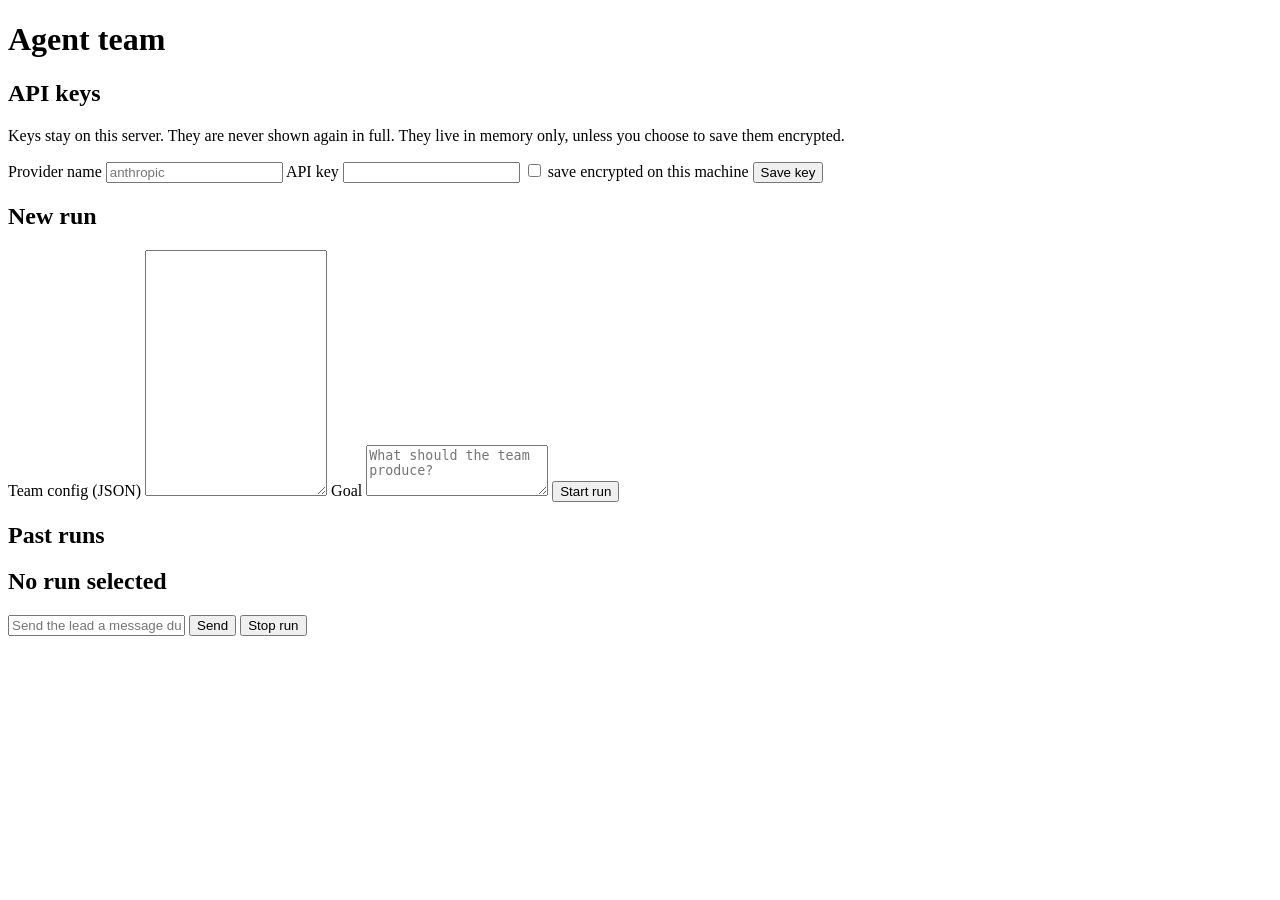
==== agent_team/static/index.html @ b3d4b79c "Add web app for agent teams with live feed, key vault, and verifier gate Adds a local web app (pytho" ====
<!doctype html>
<html lang="en">
<head>
  <meta charset="utf-8">
  <meta name="viewport" content="width=device-width, initial-scale=1">
  <title>Agent team</title>
  <link rel="stylesheet" href="/static/style.css">
</head>
<body>
  <header>
    <h1>Agent team</h1>
    <p id="notice" class="error" role="alert"></p>
  </header>
  <main>
    <section class="panel">
      <h2>API keys</h2>
      <p class="muted">Keys stay on this server. They are never shown again in full. They live in memory only, unless you choose to save them encrypted.</p>
      <form id="key-form">
        <label>Provider name
          <input id="key-provider" placeholder="anthropic" required pattern="[a-z0-9_-]{1,40}" autocomplete="off">
        </label>
        <label>API key
          <input id="key-value" type="password" required autocomplete="off">
        </label>
        <label class="inline">
          <input id="key-persist" type="checkbox"> save encrypted on this machine
        </label>
        <button type="submit">Save key</button>
      </form>
      <ul id="key-list" class="list"></ul>
    </section>

    <section class="panel">
      <h2>New run</h2>
      <label>Team config (JSON)
        <textarea id="config" rows="16" spellcheck="false" class="mono"></textarea>
      </label>
      <label>Goal
        <textarea id="goal" rows="3" placeholder="What should the team produce?"></textarea>
      </label>
      <button id="start" type="button">Start run</button>
      <h2>Past runs</h2>
      <ul id="run-list" class="list"></ul>
    </section>

    <section class="panel wide">
      <h2 id="run-title">No run selected</h2>
      <p id="run-status" class="muted"></p>
      <ol id="feed" class="feed"></ol>
      <form id="human-form" class="inline-form">
        <input id="human-text" placeholder="Send the lead a message during the run" autocomplete="off">
        <button type="submit">Send</button>
        <button id="stop" type="button" class="secondary">Stop run</button>
      </form>
    </section>
  </main>
  <script src="/static/app.js" type="module"></script>
</body>
</html>
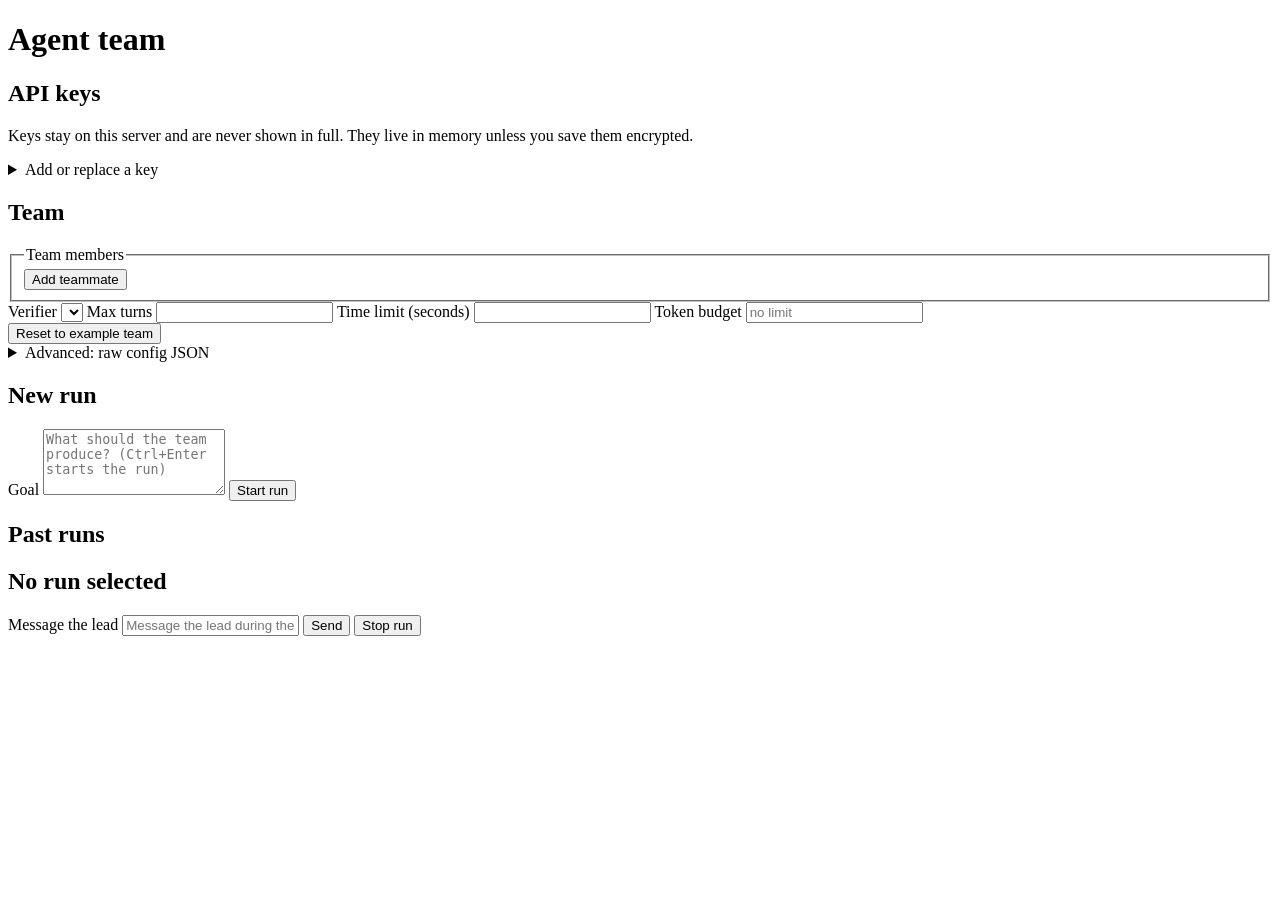
==== commit b806db6b: "Add phase 2 UI: team builder, agent cards, key tests, continued runs - Team builder form with readin" ====
--- a/agent_team/static/index.html
+++ b/agent_team/static/index.html
@@ -9,51 +9,96 @@
 <body>
   <header>
     <h1>Agent team</h1>
-    <p id="notice" class="error" role="alert"></p>
+    <p id="notice" class="notice" role="alert"></p>
   </header>
+
   <main>
-    <section class="panel">
-      <h2>API keys</h2>
-      <p class="muted">Keys stay on this server. They are never shown again in full. They live in memory only, unless you choose to save them encrypted.</p>
-      <form id="key-form">
-        <label>Provider name
-          <input id="key-provider" placeholder="anthropic" required pattern="[a-z0-9_-]{1,40}" autocomplete="off">
-        </label>
-        <label>API key
-          <input id="key-value" type="password" required autocomplete="off">
-        </label>
-        <label class="inline">
-          <input id="key-persist" type="checkbox"> save encrypted on this machine
-        </label>
-        <button type="submit">Save key</button>
-      </form>
+    <section class="panel" aria-labelledby="keys-title">
+      <h2 id="keys-title">API keys</h2>
+      <p class="muted">Keys stay on this server and are never shown in full. They live in memory unless you save them encrypted.</p>
       <ul id="key-list" class="list"></ul>
+
+      <details id="keys-details">
+        <summary>Add or replace a key</summary>
+        <form id="key-form">
+          <label>Provider name
+            <input id="key-provider" required pattern="[a-z0-9_-]{1,40}" autocomplete="off" placeholder="anthropic">
+          </label>
+          <label>API key
+            <input id="key-value" type="password" required autocomplete="off">
+          </label>
+          <label class="inline">
+            <input id="key-persist" type="checkbox"> save encrypted on this machine
+          </label>
+          <button type="submit">Save key</button>
+        </form>
+      </details>
     </section>
 
-    <section class="panel">
-      <h2>New run</h2>
-      <label>Team config (JSON)
-        <textarea id="config" rows="16" spellcheck="false" class="mono"></textarea>
-      </label>
+    <section class="panel" aria-labelledby="team-title">
+      <h2 id="team-title">Team</h2>
+      <div id="readiness" class="readiness" aria-live="polite"></div>
+
+      <fieldset class="members">
+        <legend class="sr-only">Team members</legend>
+        <div id="members"></div>
+        <button id="add-member" type="button" class="secondary">Add teammate</button>
+      </fieldset>
+
+      <div class="grid4">
+        <label>Verifier
+          <select id="verifier"></select>
+        </label>
+        <label>Max turns
+          <input id="max-turns" type="number" min="1" step="1">
+        </label>
+        <label>Time limit (seconds)
+          <input id="max-seconds" type="number" min="10" step="1">
+        </label>
+        <label>Token budget
+          <input id="max-tokens" type="number" min="1000" step="1000" placeholder="no limit">
+        </label>
+      </div>
+      <button id="reset-team" type="button" class="secondary">Reset to example team</button>
+
+      <details>
+        <summary>Advanced: raw config JSON</summary>
+        <textarea id="config" rows="14" spellcheck="false" class="mono" aria-describedby="config-error"></textarea>
+        <p id="config-error" class="error"></p>
+      </details>
+    </section>
+
+    <section class="panel" aria-labelledby="start-title">
+      <h2 id="start-title">New run</h2>
       <label>Goal
-        <textarea id="goal" rows="3" placeholder="What should the team produce?"></textarea>
+        <textarea id="goal" rows="4" placeholder="What should the team produce? (Ctrl+Enter starts the run)"></textarea>
       </label>
       <button id="start" type="button">Start run</button>
+
       <h2>Past runs</h2>
       <ul id="run-list" class="list"></ul>
     </section>
 
-    <section class="panel wide">
-      <h2 id="run-title">No run selected</h2>
-      <p id="run-status" class="muted"></p>
-      <ol id="feed" class="feed"></ol>
+    <section class="panel wide" aria-labelledby="run-title">
+      <div class="run-head">
+        <h2 id="run-title">No run selected</h2>
+        <p id="run-status" class="muted" role="status"></p>
+      </div>
+      <div id="meter" class="meter" hidden>
+        <progress id="token-meter" max="100" value="0"></progress>
+        <span id="token-text" class="muted"></span>
+      </div>
+      <ul id="cards" class="cards" aria-label="Agents"></ul>
+      <ol id="feed" class="feed" role="log" aria-live="polite" aria-label="Run messages"></ol>
       <form id="human-form" class="inline-form">
-        <input id="human-text" placeholder="Send the lead a message during the run" autocomplete="off">
+        <label class="sr-only" for="human-text">Message the lead</label>
+        <input id="human-text" autocomplete="off" placeholder="Message the lead during the run">
         <button type="submit">Send</button>
         <button id="stop" type="button" class="secondary">Stop run</button>
       </form>
     </section>
   </main>
+
   <script src="/static/app.js" type="module"></script>
 </body>
 </html>
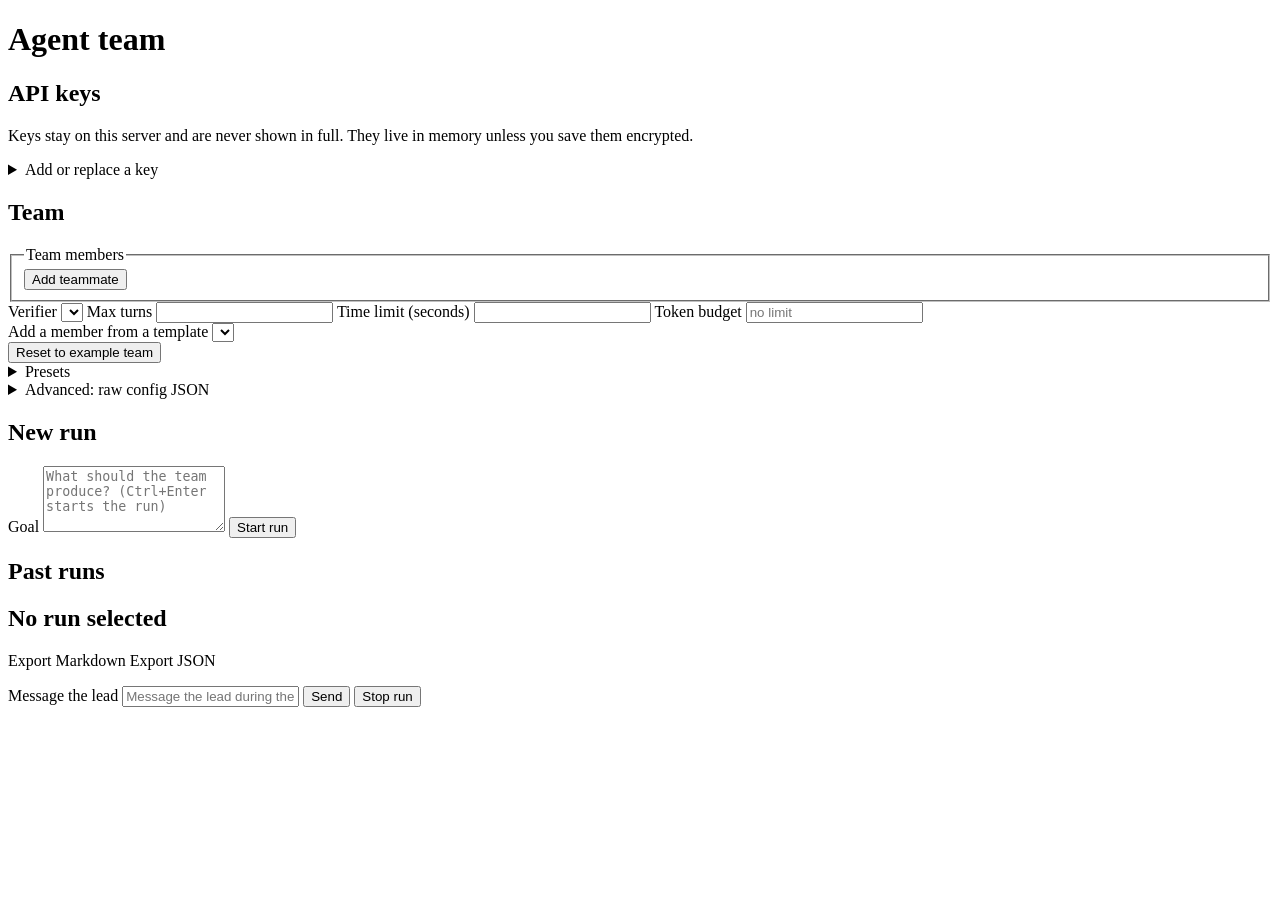
==== commit 152514a9: "Add role templates, team presets, and transcript export - Role templates (researcher, writer, critic" ====
--- a/agent_team/static/index.html
+++ b/agent_team/static/index.html
@@ -59,7 +59,28 @@
           <input id="max-tokens" type="number" min="1000" step="1000" placeholder="no limit">
         </label>
       </div>
+      <div class="grid4">
+        <label>Add a member from a template
+          <select id="template-select"></select>
+        </label>
+      </div>
       <button id="reset-team" type="button" class="secondary">Reset to example team</button>
+
+      <details>
+        <summary>Presets</summary>
+        <label>Saved teams
+          <select id="preset-select"></select>
+        </label>
+        <div class="inline-form">
+          <button id="preset-load" type="button" class="secondary">Load</button>
+          <button id="preset-delete" type="button" class="secondary">Delete</button>
+        </div>
+        <form id="preset-form" class="inline-form">
+          <label class="sr-only" for="preset-name">Name for this team</label>
+          <input id="preset-name" placeholder="Name this team" autocomplete="off">
+          <button type="submit">Save as preset</button>
+        </form>
+      </details>
 
       <details>
         <summary>Advanced: raw config JSON</summary>
@@ -83,6 +104,10 @@
       <div class="run-head">
         <h2 id="run-title">No run selected</h2>
         <p id="run-status" class="muted" role="status"></p>
+        <p class="exports">
+          <a id="export-md" class="button-link secondary" download>Export Markdown</a>
+          <a id="export-json" class="button-link secondary" download>Export JSON</a>
+        </p>
       </div>
       <div id="meter" class="meter" hidden>
         <progress id="token-meter" max="100" value="0"></progress>
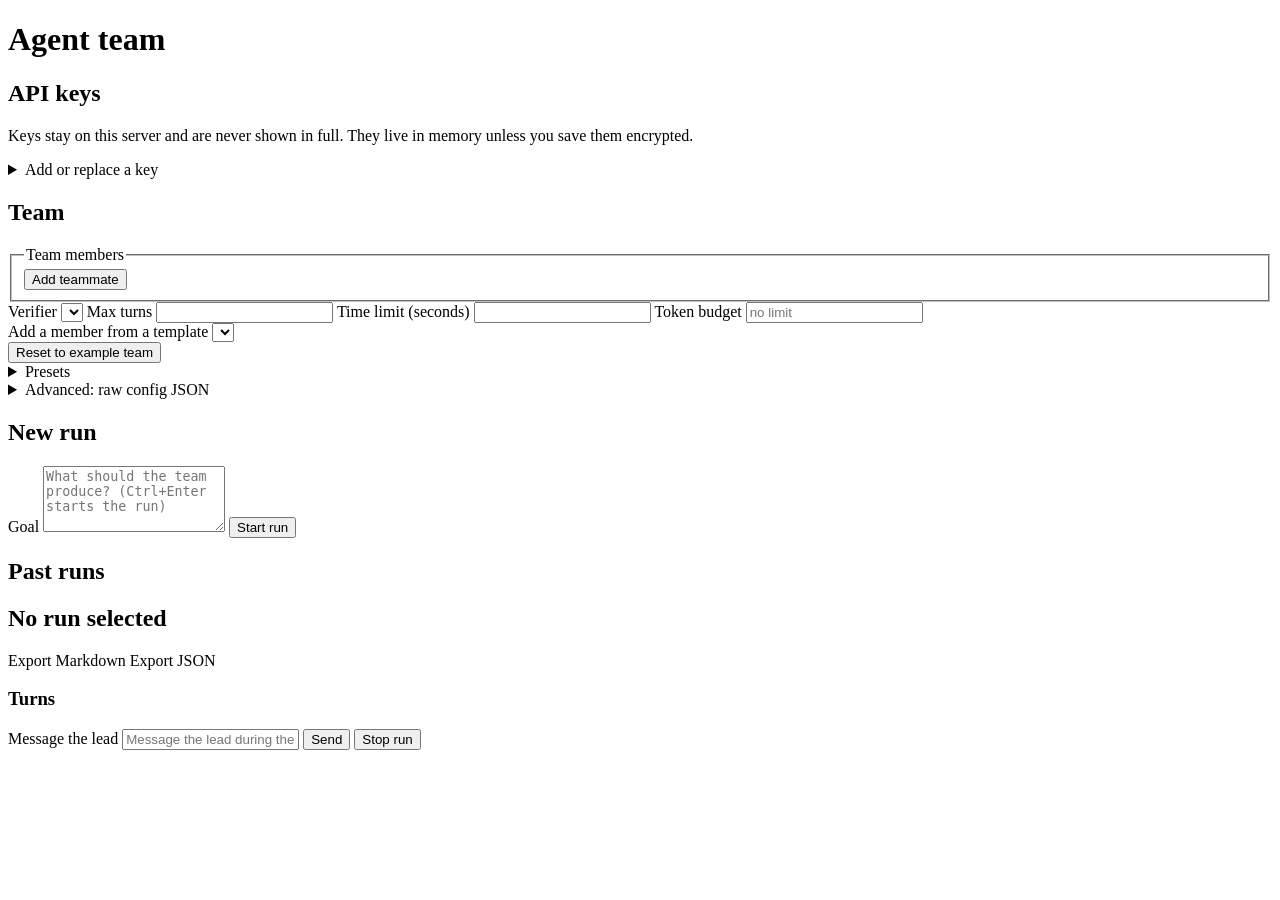
==== commit 319332fc: "Add per-turn checkpoints with rewind and branch (milestone M2) - Every turn saves a checkpoint: hist" ====
--- a/agent_team/static/index.html
+++ b/agent_team/static/index.html
@@ -114,6 +114,21 @@
         <span id="token-text" class="muted"></span>
       </div>
       <ul id="cards" class="cards" aria-label="Agents"></ul>
+      <section class="timeline-section" aria-labelledby="timeline-title">
+        <h3 id="timeline-title">Turns</h3>
+        <ol id="timeline" class="timeline" aria-label="Turns of this run"></ol>
+        <div id="time-actions" class="time-actions" hidden>
+          <p id="time-selected" class="muted"></p>
+          <label>Message to continue from here
+            <textarea id="time-message" rows="2" placeholder="For example: try again with a shorter draft"></textarea>
+          </label>
+          <div class="inline-form">
+            <button id="rewind" type="button" class="secondary">Rewind here</button>
+            <button id="branch" type="button">Branch from here</button>
+          </div>
+          <p id="time-note" class="muted"></p>
+        </div>
+      </section>
       <ol id="feed" class="feed" role="log" aria-live="polite" aria-label="Run messages"></ol>
       <form id="human-form" class="inline-form">
         <label class="sr-only" for="human-text">Message the lead</label>
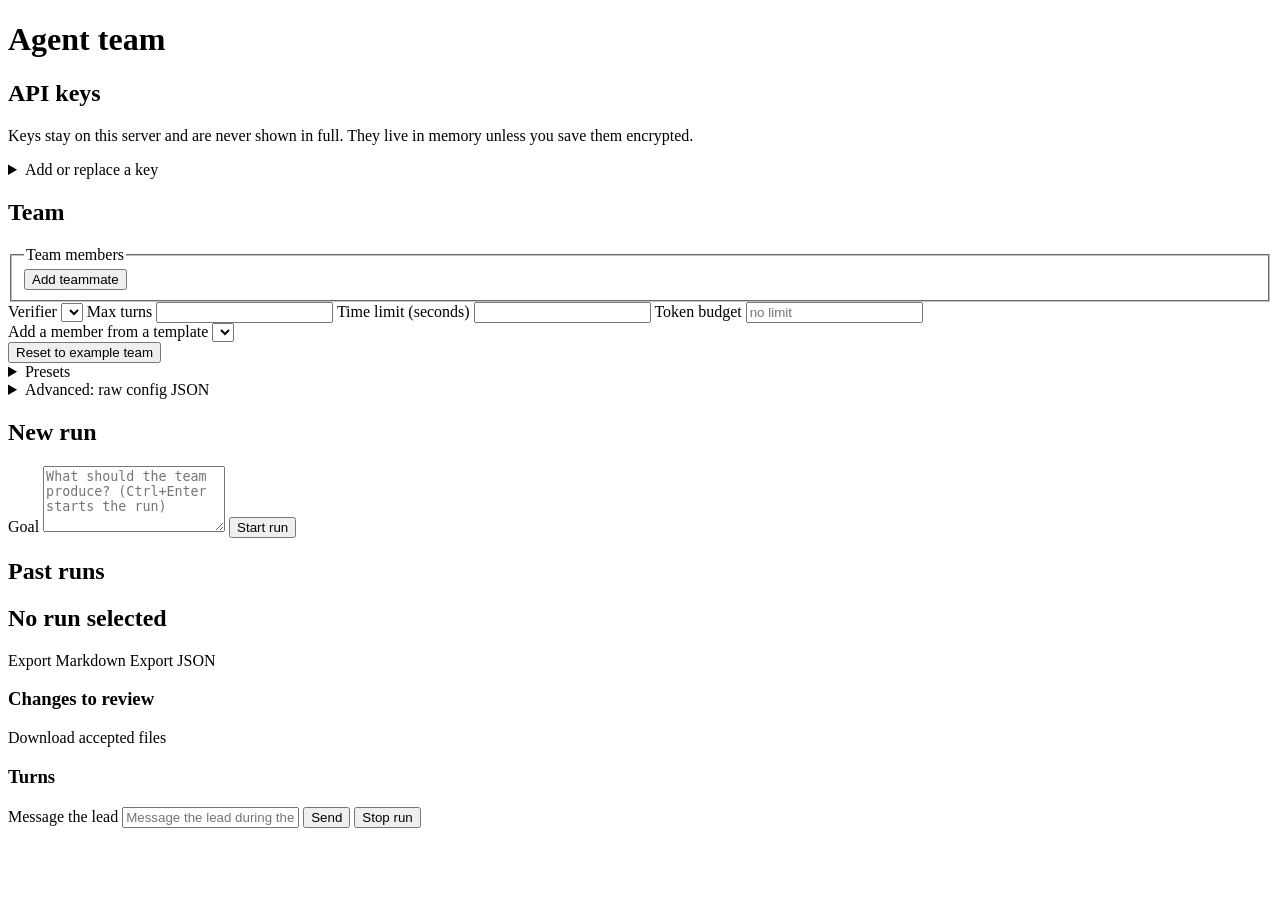
==== commit df7d68f3: "Add approvals and per-file review of workspace changes (milestone M3) - A member can require approva" ====
--- a/agent_team/static/index.html
+++ b/agent_team/static/index.html
@@ -114,6 +114,17 @@
         <span id="token-text" class="muted"></span>
       </div>
       <ul id="cards" class="cards" aria-label="Agents"></ul>
+      <section id="approvals-section" class="approvals-section" aria-labelledby="approvals-title" hidden>
+        <h3 id="approvals-title">Waiting for you</h3>
+        <div id="approvals"></div>
+      </section>
+      <section class="changes-section" aria-labelledby="changes-title">
+        <h3 id="changes-title">Changes to review</h3>
+        <ul id="changes" class="changes" aria-live="polite"></ul>
+        <p class="exports">
+          <a id="export-accepted" class="button-link secondary" download>Download accepted files</a>
+        </p>
+      </section>
       <section class="timeline-section" aria-labelledby="timeline-title">
         <h3 id="timeline-title">Turns</h3>
         <ol id="timeline" class="timeline" aria-label="Turns of this run"></ol>
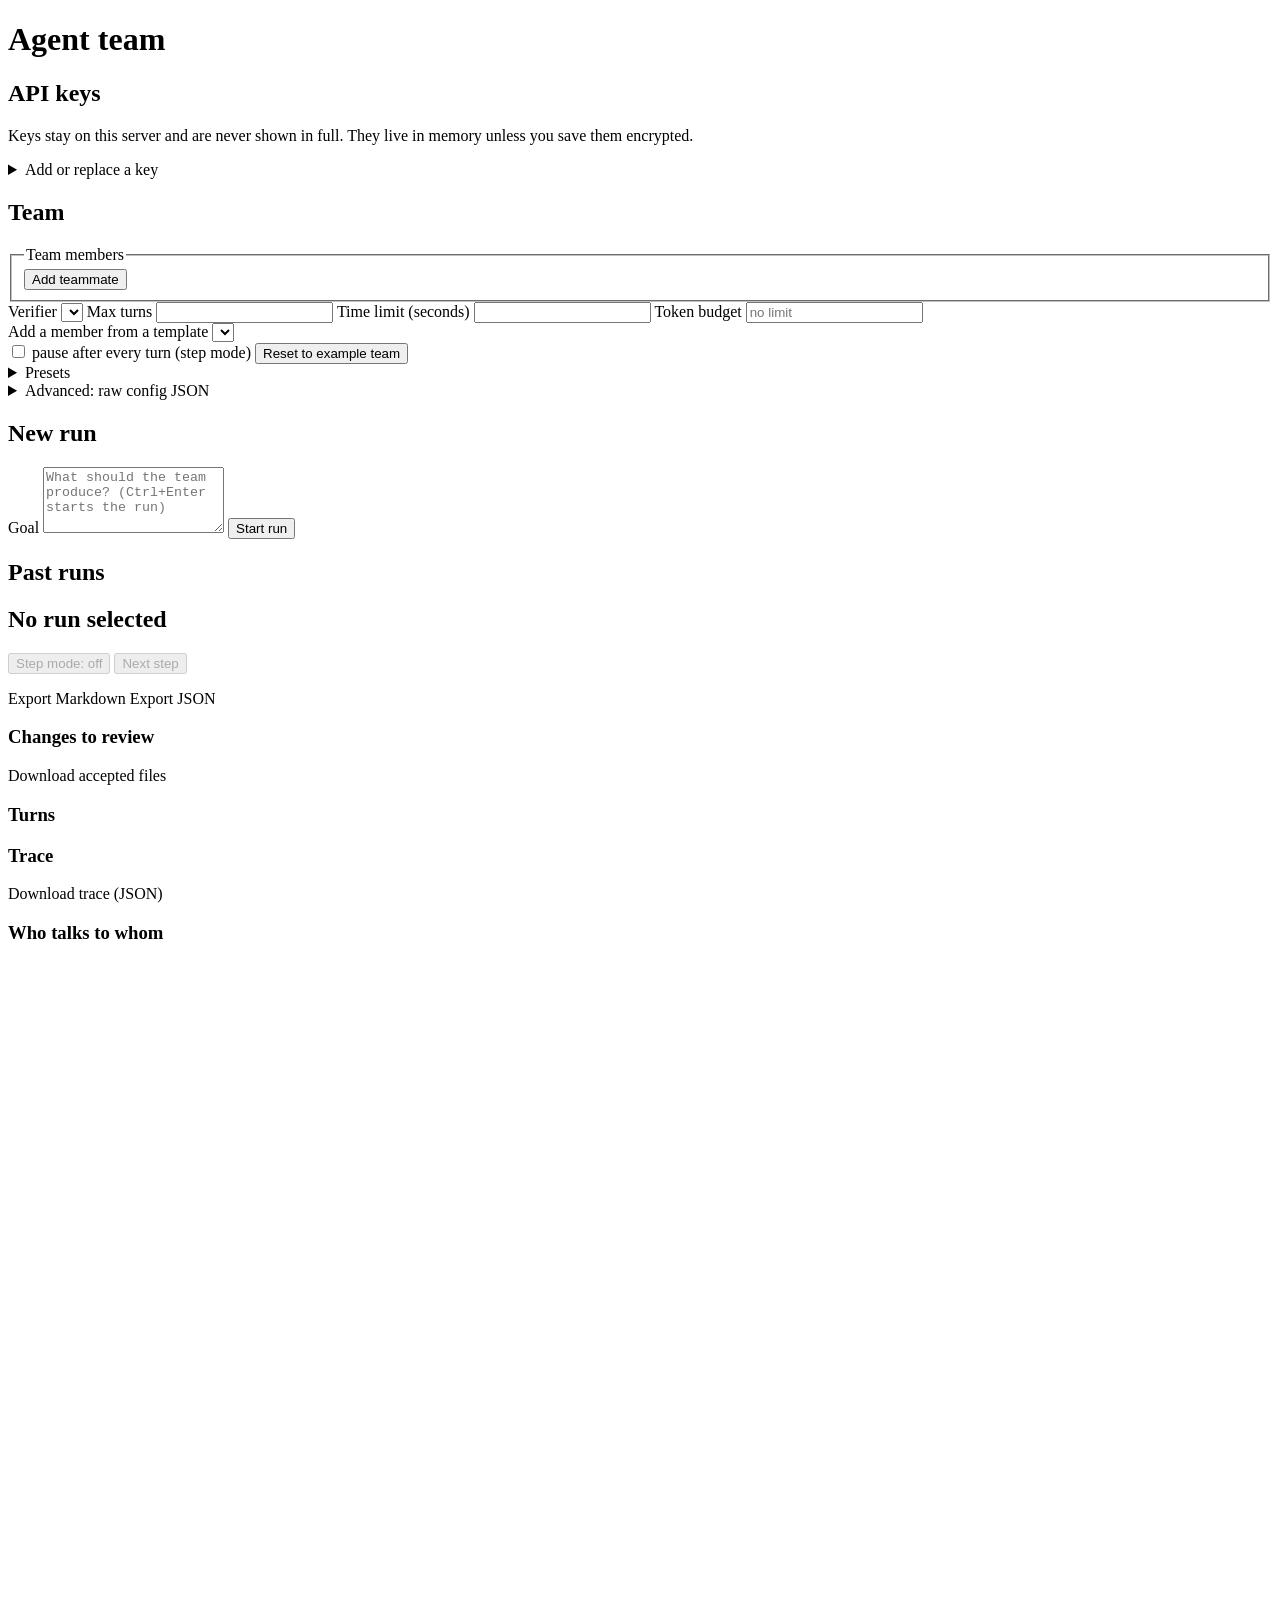
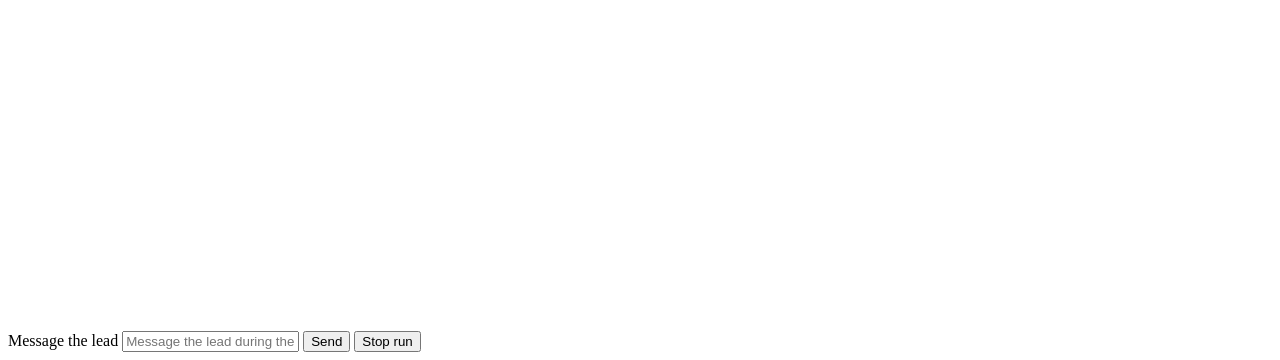
==== commit caadd45a: "Add trace view, step mode, and message graph (milestone M4) - Each turn is a trace span with its mod" ====
--- a/agent_team/static/index.html
+++ b/agent_team/static/index.html
@@ -64,6 +64,9 @@
           <select id="template-select"></select>
         </label>
       </div>
+      <label class="inline">
+        <input id="step-mode" type="checkbox"> pause after every turn (step mode)
+      </label>
       <button id="reset-team" type="button" class="secondary">Reset to example team</button>
 
       <details>
@@ -104,6 +107,10 @@
       <div class="run-head">
         <h2 id="run-title">No run selected</h2>
         <p id="run-status" class="muted" role="status"></p>
+        <div class="step-controls">
+          <button id="step-toggle" type="button" class="secondary" aria-pressed="false" disabled>Step mode: off</button>
+          <button id="next-step" type="button" disabled>Next step</button>
+        </div>
         <p class="exports">
           <a id="export-md" class="button-link secondary" download>Export Markdown</a>
           <a id="export-json" class="button-link secondary" download>Export JSON</a>
@@ -140,6 +147,17 @@
           <p id="time-note" class="muted"></p>
         </div>
       </section>
+      <section class="trace-section" aria-labelledby="trace-title">
+        <h3 id="trace-title">Trace</h3>
+        <div id="trace" class="trace"></div>
+        <p class="exports">
+          <a id="export-trace" class="button-link secondary" download>Download trace (JSON)</a>
+        </p>
+      </section>
+      <section class="graph-section" aria-labelledby="graph-title">
+        <h3 id="graph-title">Who talks to whom</h3>
+        <svg id="graph" class="graph" viewBox="0 0 320 240" role="img" aria-label="Message graph of this run"></svg>
+      </section>
       <ol id="feed" class="feed" role="log" aria-live="polite" aria-label="Run messages"></ol>
       <form id="human-form" class="inline-form">
         <label class="sr-only" for="human-text">Message the lead</label>
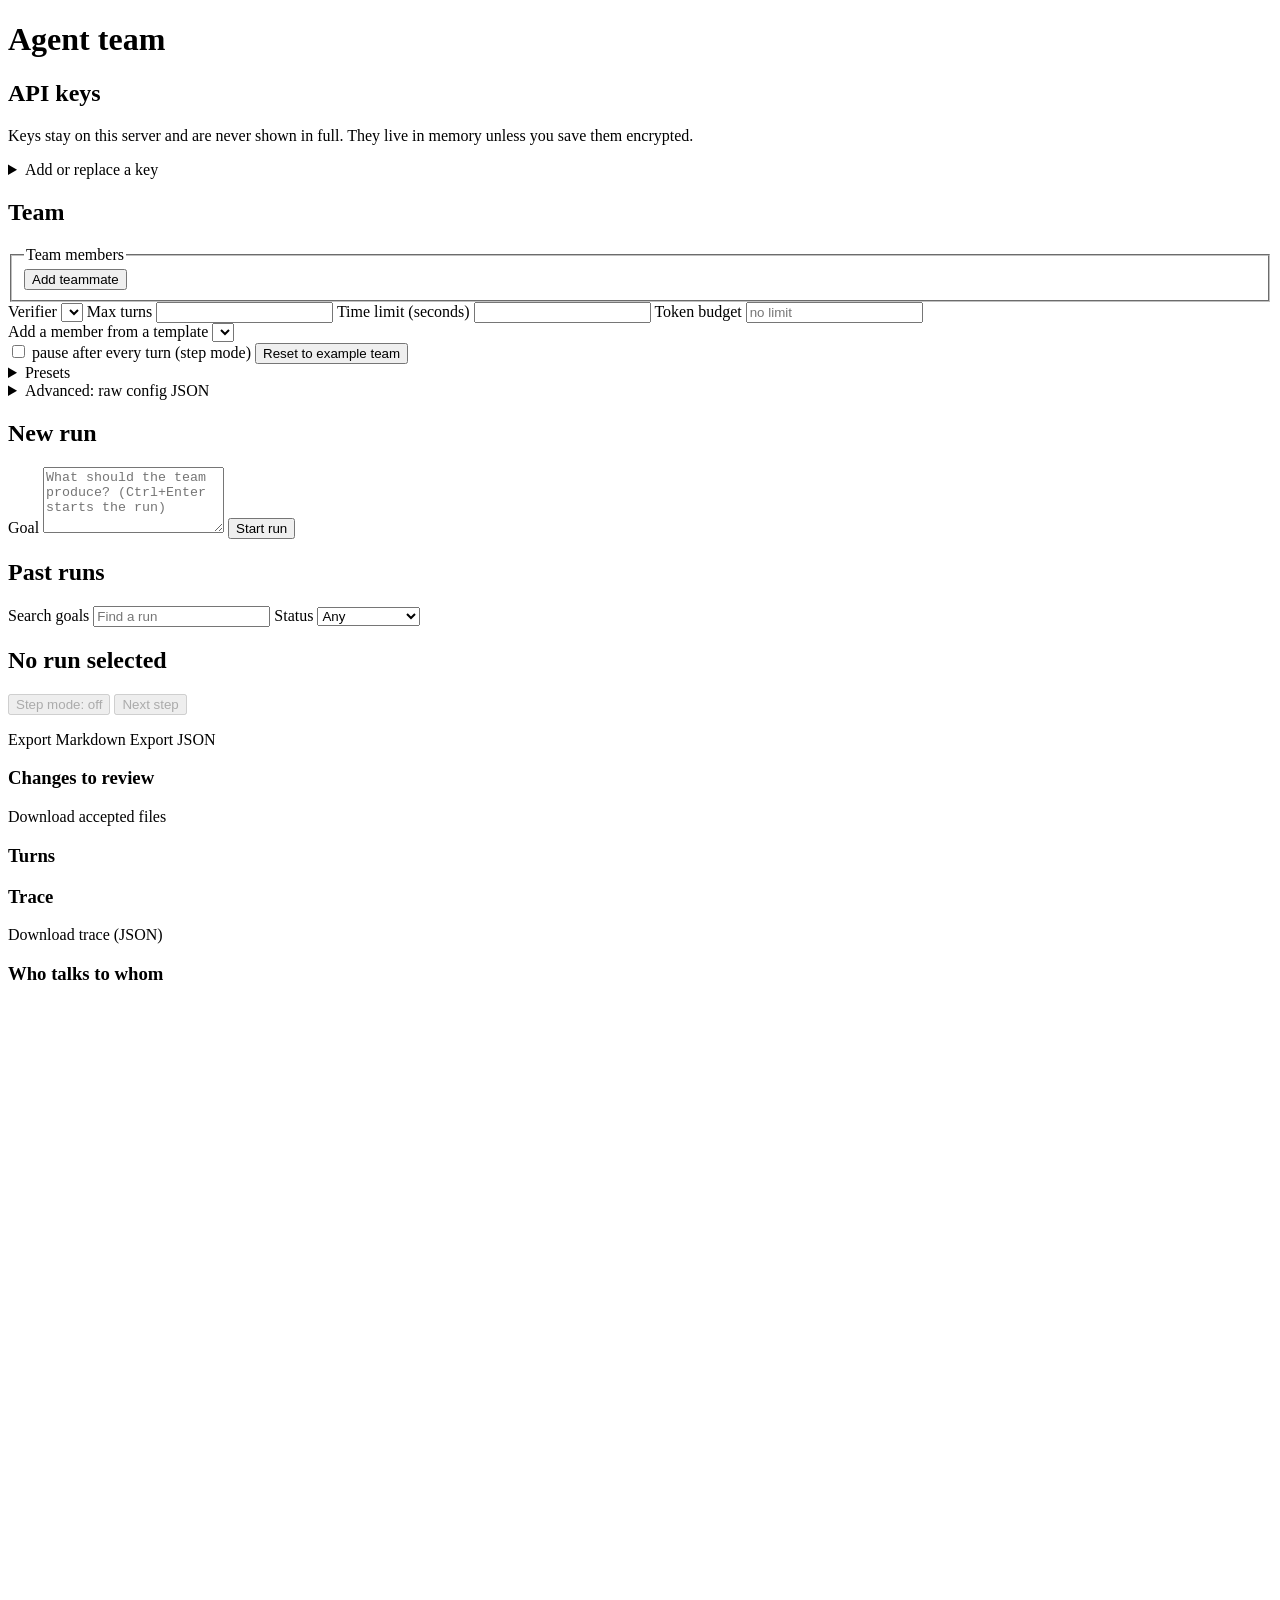
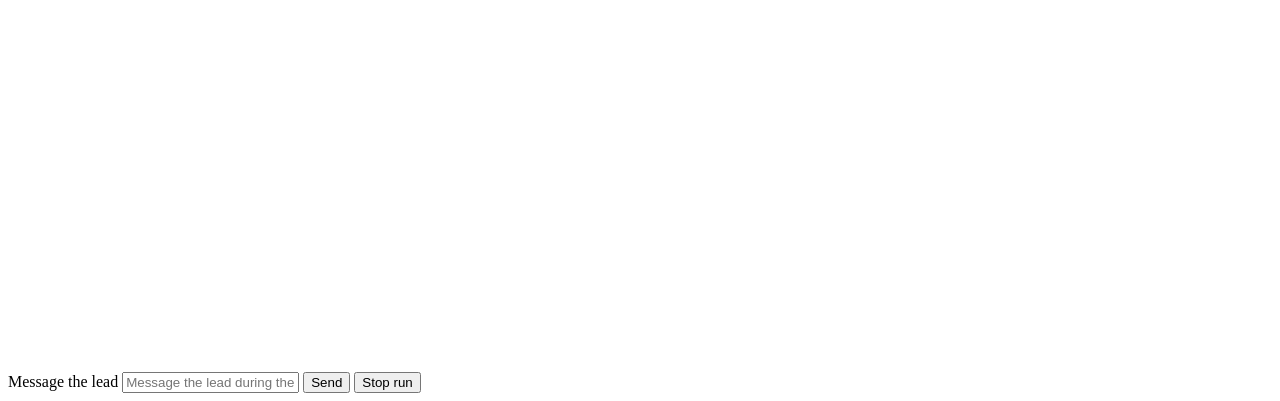
==== commit 39956575: "Add operations: health, logs, config version, cost dashboard (milestone M6) - GET /api/health report" ====
--- a/agent_team/static/index.html
+++ b/agent_team/static/index.html
@@ -100,6 +100,26 @@
       <button id="start" type="button">Start run</button>
 
       <h2>Past runs</h2>
+      <div class="run-filters">
+        <label>Search goals <input id="run-search" type="search" placeholder="Find a run"></label>
+        <label>Status
+          <select id="run-filter">
+            <option value="">Any</option>
+            <option value="running">running</option>
+            <option value="done">done</option>
+            <option value="stalled">stalled</option>
+            <option value="no_progress">no_progress</option>
+            <option value="timeout">timeout</option>
+            <option value="token_budget">token_budget</option>
+            <option value="max_turns">max_turns</option>
+            <option value="stopped">stopped</option>
+            <option value="idle">idle</option>
+            <option value="failed">failed</option>
+            <option value="interrupted">interrupted</option>
+          </select>
+        </label>
+      </div>
+      <p id="run-totals" class="muted" role="status"></p>
       <ul id="run-list" class="list"></ul>
     </section>
 
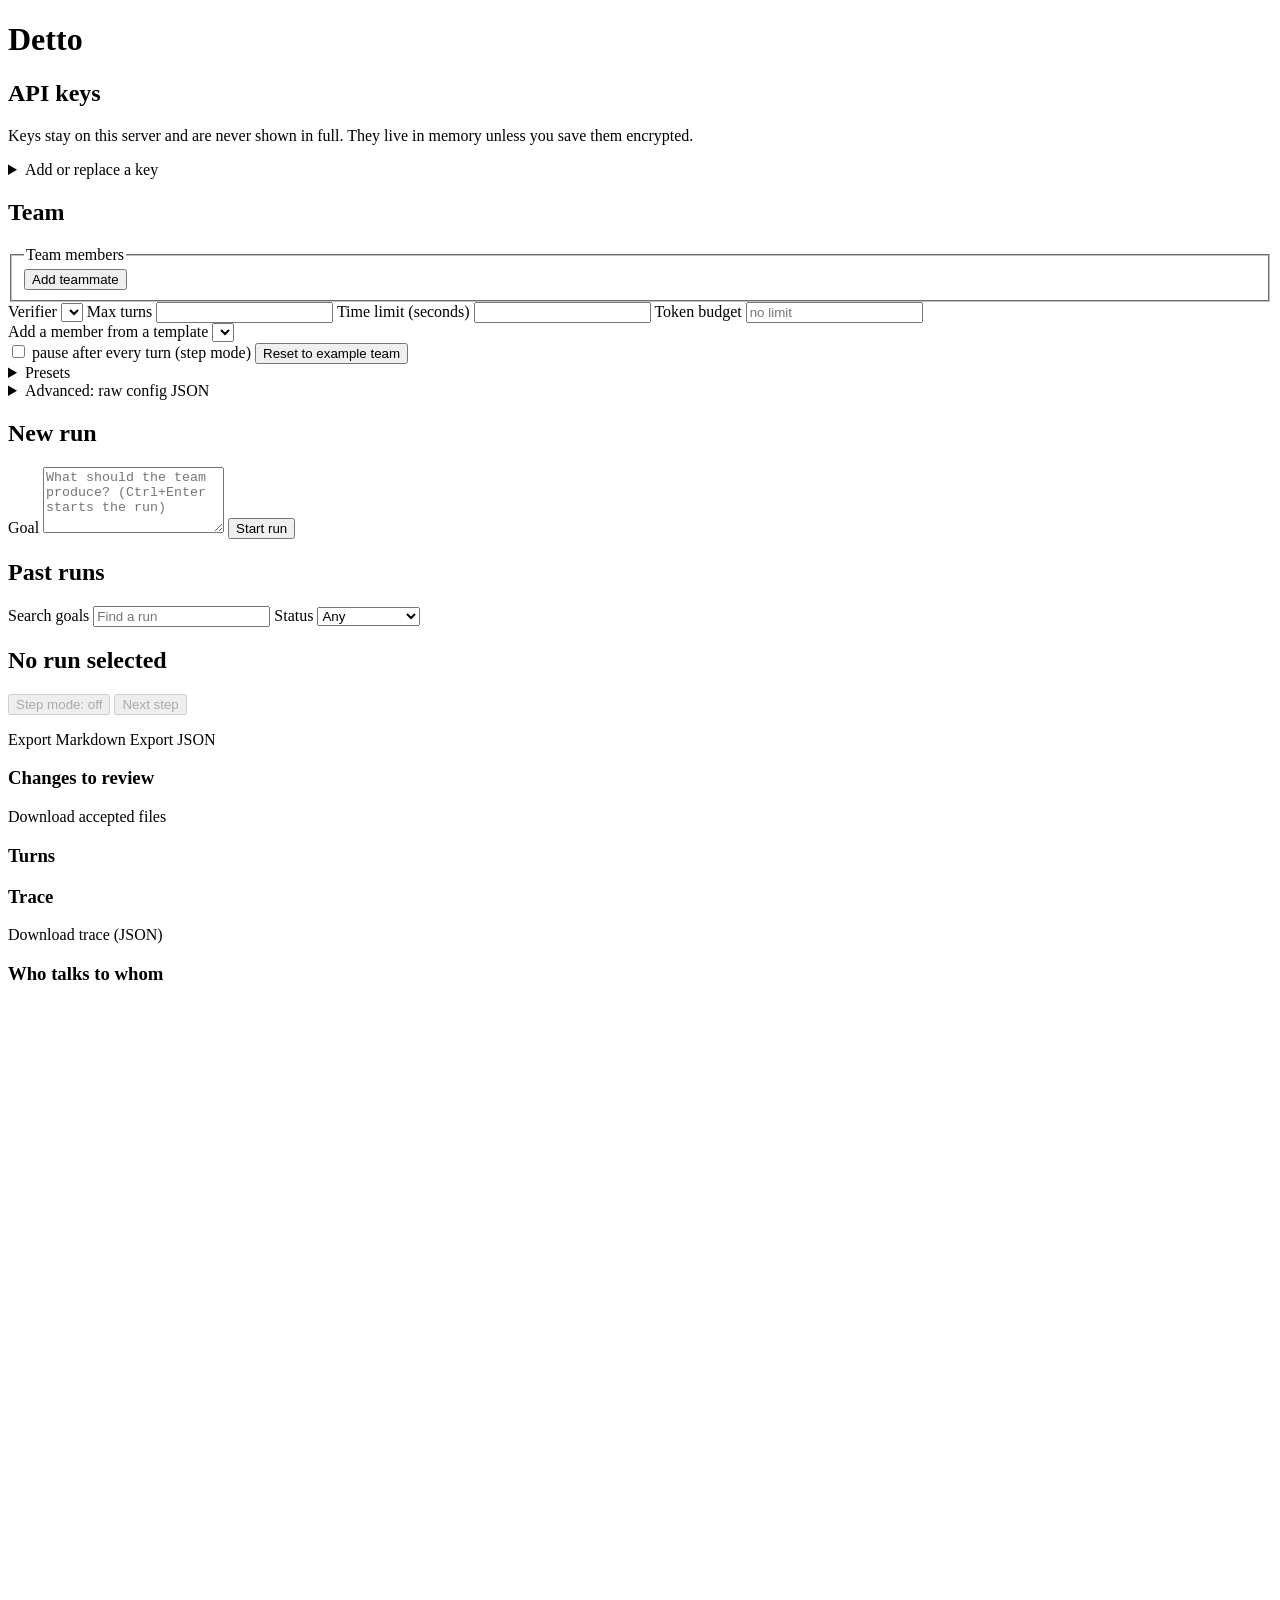
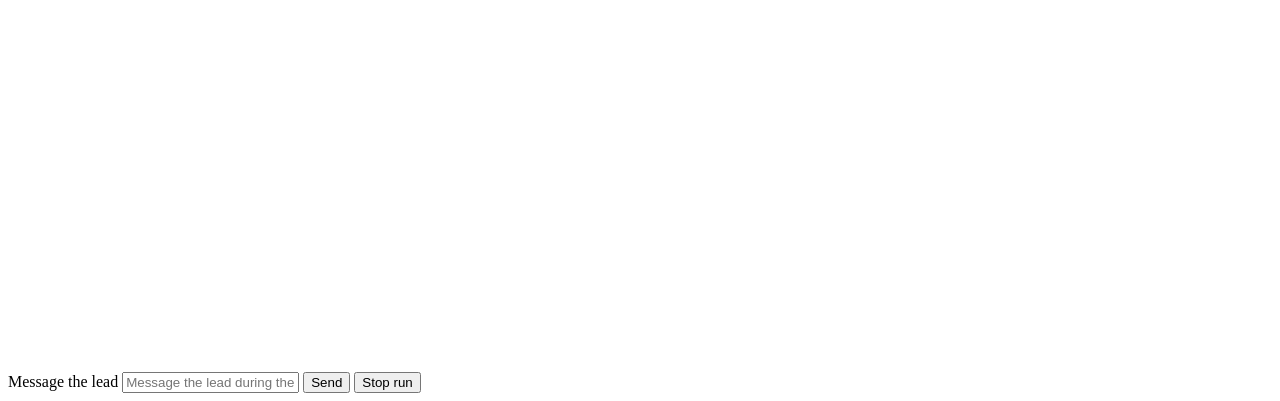
==== commit 5cec7a30: "Rename the app to Detto and add home-network access - `agent-team serve --lan` listens on all interf" ====
--- a/agent_team/static/index.html
+++ b/agent_team/static/index.html
@@ -3,12 +3,12 @@
 <head>
   <meta charset="utf-8">
   <meta name="viewport" content="width=device-width, initial-scale=1">
-  <title>Agent team</title>
+  <title>Detto</title>
   <link rel="stylesheet" href="/static/style.css">
 </head>
 <body>
   <header>
-    <h1>Agent team</h1>
+    <h1>Detto</h1>
     <p id="notice" class="notice" role="alert"></p>
   </header>
 
